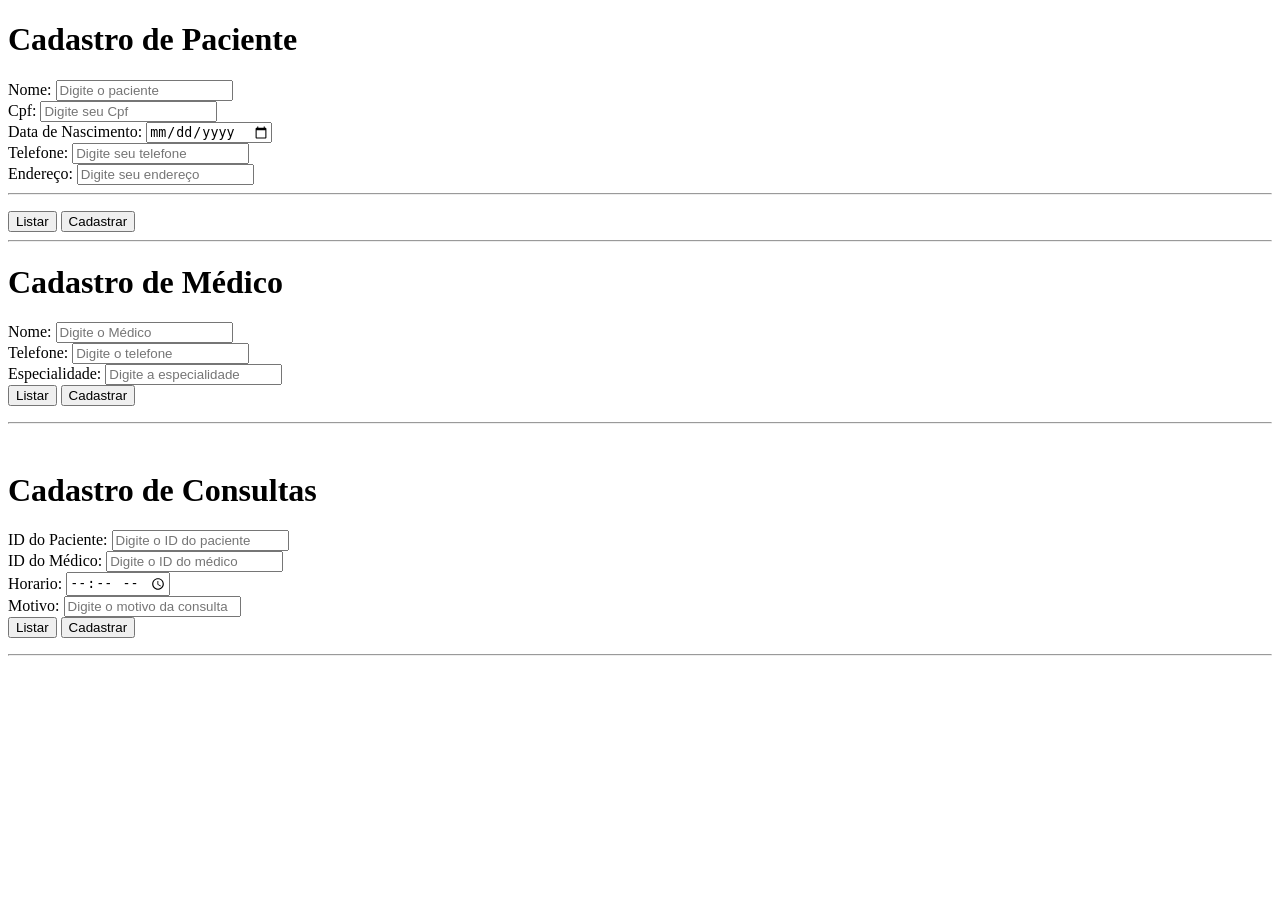
==== Frontend/index.html @ 3fb517c8 "Primeiro commit" ====
<!DOCTYPE html>
<html lang="en">
<head>
    <meta charset="UTF-8">
    <meta name="viewport" content="width=device-width, initial-scale=1.0">
    <title>Hospital</title>
</head>
<body>
    
    <script src="script.js"></script>

    <h1>Cadastro de Paciente</h1>
    <label>Nome: </label>
    <input type="text" id="nome" placeholder="Digite o paciente">
    <br>
    <label>Cpf: </label>
    <input type="text" id="cpf" placeholder="Digite seu Cpf">
    <br>
    <label>Data de Nascimento: </label>
    <input type="date" id="data_nascimento" placeholder="Digite sua data de nascimento">
    <br>
    <label>Telefone: </label>
    <input type="text" id="telefone" placeholder="Digite seu telefone">
    <br>
    <label>Endereço: </label>
    <input type="text" id="endereco" placeholder="Digite seu endereço">
    <hr>
    <ul id="lista"></ul>
    <button onclick="listarPaciente()"> Listar </button>
    <button onclick="cadastarPaciente()"> Cadastrar </button>

    <br>
    <hr>
    <h1>Cadastro de Médico</h1>
    <label>Nome: </label>
    <input type="text" id="nome" placeholder="Digite o Médico">
    <br>
    <label>Telefone: </label>
    <input type="text" id="telefone" placeholder="Digite o telefone">
    <br>

    <label>Especialidade: </label>
    <input type="text" id="especialidade" placeholder="Digite a especialidade">
    <br>

    <button onclick="listarMedicos()"> Listar </button>
    <button onclick="cadastrarMedicos()">Cadastrar</button>

    <ul id="lista2"></ul>
    <hr>

    <br>

    <h1>Cadastro de Consultas</h1>
    <label>ID do Paciente: </label>
    <input type="text" id="id_paciente" placeholder="Digite o ID do paciente">
    <br>
    <label>ID do Médico: </label>
    <input type="text" id="id_medico" placeholder="Digite o ID do médico">
    <br>
    <label>Horario: </label>
    <input type="time" id="horario" placeholder="Digite o horário da consulta">
    <br>
    <label>Motivo: </label>
    <input type="text" id="motivo" placeholder="Digite o motivo da consulta">
    <br>
    <button onclick="listarConsultas()"> Listar </button>
    <button onclick="cadastrarConsulta()"> Cadastrar </button>
    <ul id="lista3"></ul>
    <hr>
</body>
</html>
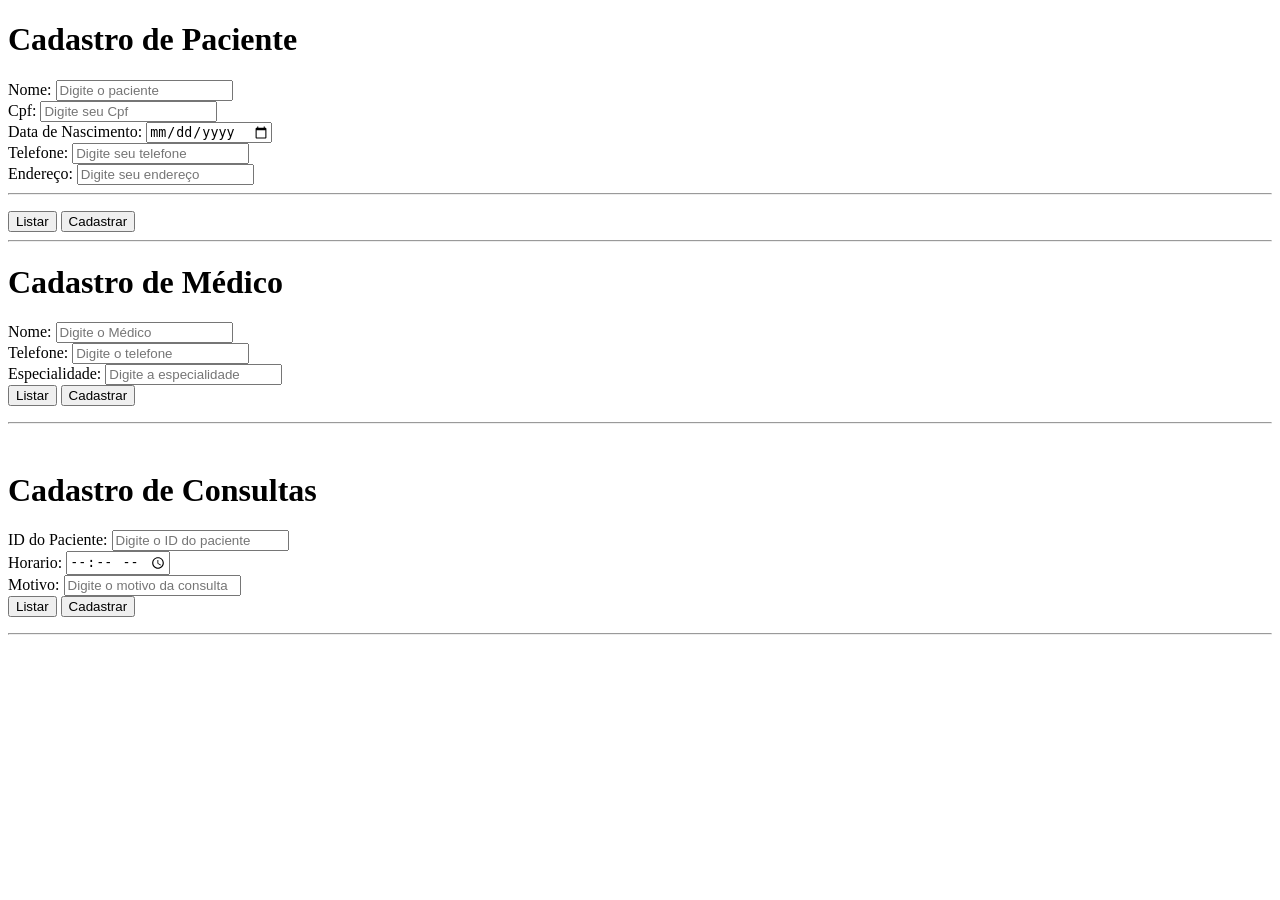
==== commit f5048709: "04" ====
--- a/Frontend/index.html
+++ b/Frontend/index.html
@@ -11,7 +11,7 @@
 
     <h1>Cadastro de Paciente</h1>
     <label>Nome: </label>
-    <input type="text" id="nome" placeholder="Digite o paciente">
+    <input type="text" id="nome_paciente" placeholder="Digite o paciente">
     <br>
     <label>Cpf: </label>
     <input type="text" id="cpf" placeholder="Digite seu Cpf">
@@ -55,9 +55,6 @@
     <label>ID do Paciente: </label>
     <input type="text" id="id_paciente" placeholder="Digite o ID do paciente">
     <br>
-    <label>ID do Médico: </label>
-    <input type="text" id="id_medico" placeholder="Digite o ID do médico">
-    <br>
     <label>Horario: </label>
     <input type="time" id="horario" placeholder="Digite o horário da consulta">
     <br>
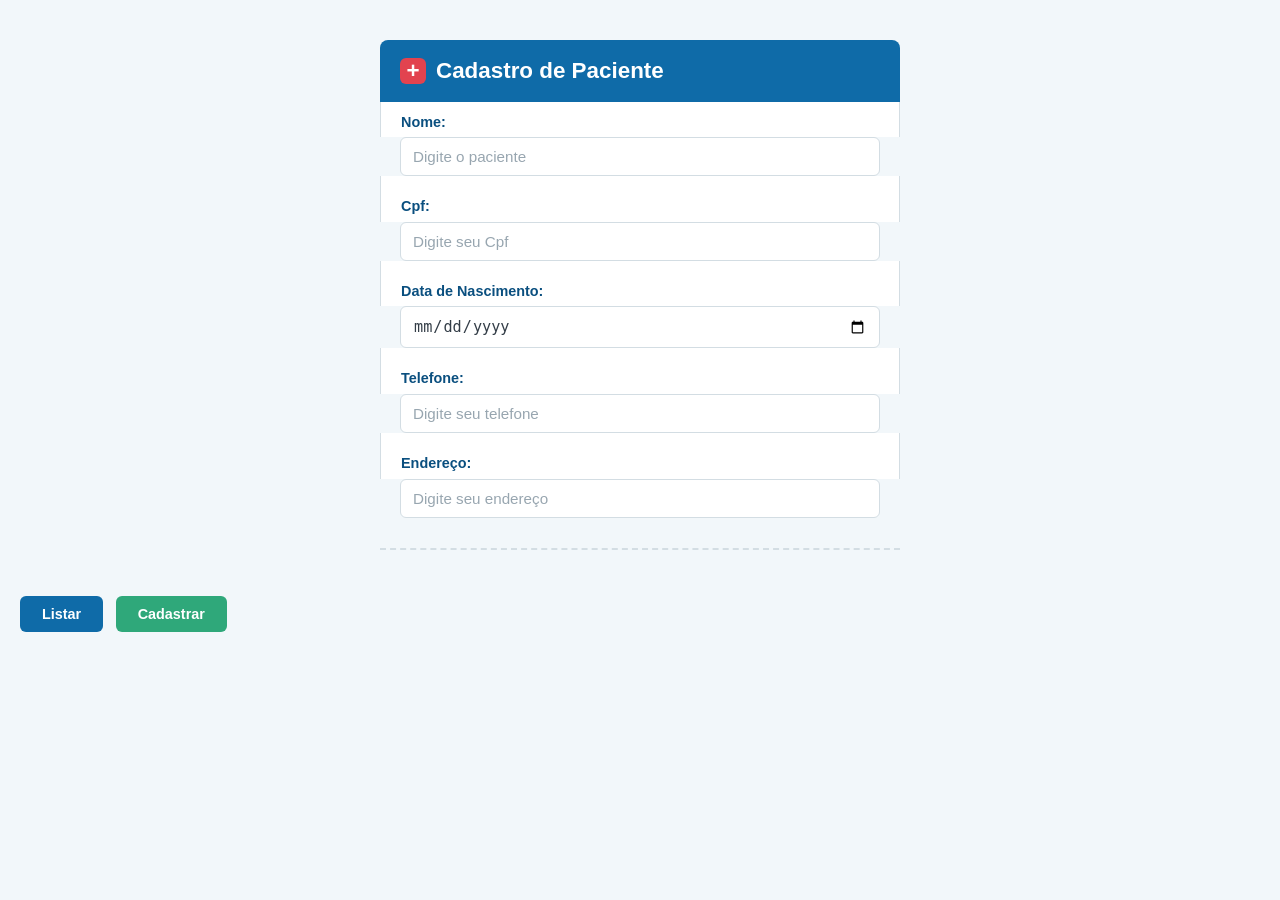
==== commit f09ec075: "09" ====
--- a/Frontend/index.html
+++ b/Frontend/index.html
@@ -4,6 +4,7 @@
     <meta charset="UTF-8">
     <meta name="viewport" content="width=device-width, initial-scale=1.0">
     <title>Hospital</title>
+    <link rel="stylesheet" href="style.css">
 </head>
 <body>
     
@@ -29,41 +30,7 @@
     <button onclick="listarPaciente()"> Listar </button>
     <button onclick="cadastarPaciente()"> Cadastrar </button>
 
-    <br>
-    <hr>
-    <h1>Cadastro de Médico</h1>
-    <label>Nome: </label>
-    <input type="text" id="nome" placeholder="Digite o Médico">
-    <br>
-    <label>Telefone: </label>
-    <input type="text" id="telefone" placeholder="Digite o telefone">
-    <br>
-
-    <label>Especialidade: </label>
-    <input type="text" id="especialidade" placeholder="Digite a especialidade">
-    <br>
-
-    <button onclick="listarMedicos()"> Listar </button>
-    <button onclick="cadastrarMedicos()">Cadastrar</button>
-
-    <ul id="lista2"></ul>
-    <hr>
-
-    <br>
-
-    <h1>Cadastro de Consultas</h1>
-    <label>ID do Paciente: </label>
-    <input type="text" id="id_paciente" placeholder="Digite o ID do paciente">
-    <br>
-    <label>Horario: </label>
-    <input type="time" id="horario" placeholder="Digite o horário da consulta">
-    <br>
-    <label>Motivo: </label>
-    <input type="text" id="motivo" placeholder="Digite o motivo da consulta">
-    <br>
-    <button onclick="listarConsultas()"> Listar </button>
-    <button onclick="cadastrarConsulta()"> Cadastrar </button>
-    <ul id="lista3"></ul>
-    <hr>
+    <link rel="medico" href="medico.html">
+    <link rel="consultas" href="consultas.html">
 </body>
 </html>
--- a/Frontend/style.css
+++ b/Frontend/style.css
@@ -0,0 +1,168 @@
+:root {
+  --azul-hospital: #0f6ba8;
+  --azul-escuro: #0a4f7f;
+  --azul-claro: #e6f3fa;
+  --verde-saude: #2fa87a;
+  --cinza-texto: #333d47;
+  --cinza-borda: #d3dde3;
+  --branco: #ffffff;
+  --vermelho-cruz: #e2434f;
+}
+
+* {
+  box-sizing: border-box;
+}
+
+body {
+  font-family: 'Segoe UI', 'Trebuchet MS', Arial, sans-serif;
+  background-color: #f2f7fa;
+  color: var(--cinza-texto);
+  margin: 0;
+  padding: 40px 20px;
+  line-height: 1.5;
+}
+
+/* Cabeçalhos de cada seção (Paciente, Médico, Consultas) */
+h1 {
+  color: var(--branco);
+  background-color: var(--azul-hospital);
+  padding: 14px 20px;
+  border-radius: 8px 8px 0 0;
+  font-size: 1.4rem;
+  margin: 40px auto 0 auto;
+  max-width: 520px;
+  position: relative;
+}
+
+/* Cruz de saúde antes do título */
+h1::before {
+  content: "+";
+  display: inline-block;
+  background-color: var(--vermelho-cruz);
+  color: var(--branco);
+  font-weight: bold;
+  width: 26px;
+  height: 26px;
+  line-height: 26px;
+  text-align: center;
+  border-radius: 6px;
+  margin-right: 10px;
+}
+
+h1:first-of-type {
+  margin-top: 0;
+}
+
+/* "Card" do formulário logo abaixo de cada h1 */
+label {
+  display: block;
+  max-width: 520px;
+  margin: 0 auto;
+  background-color: var(--branco);
+  padding: 10px 20px 4px 20px;
+  font-weight: 600;
+  font-size: 0.9rem;
+  color: var(--azul-escuro);
+  border-left: 1px solid var(--cinza-borda);
+  border-right: 1px solid var(--cinza-borda);
+}
+
+input {
+  display: block;
+  max-width: 480px;
+  width: calc(100% - 40px);
+  margin: 0 auto;
+  padding: 10px 12px;
+  background-color: var(--branco);
+  border: 1px solid var(--cinza-borda);
+  border-radius: 6px;
+  font-size: 0.95rem;
+  color: var(--cinza-texto);
+}
+
+input:focus {
+  outline: none;
+  border-color: var(--azul-hospital);
+  box-shadow: 0 0 0 3px rgba(15, 107, 168, 0.15);
+}
+
+input::placeholder {
+  color: #98a6b0;
+}
+
+/* Quebra de linha vira só um respiro visual dentro do "card" */
+br {
+  content: "";
+  display: block;
+  max-width: 520px;
+  margin: 0 auto;
+  height: 10px;
+  background-color: var(--branco);
+  border-left: 1px solid var(--cinza-borda);
+  border-right: 1px solid var(--cinza-borda);
+}
+
+/* Botões */
+button {
+  background-color: var(--azul-hospital);
+  color: var(--branco);
+  border: none;
+  padding: 10px 22px;
+  margin: 16px 8px 20px 0;
+  border-radius: 6px;
+  font-size: 0.9rem;
+  font-weight: 600;
+  cursor: pointer;
+  transition: background-color 0.15s ease, transform 0.1s ease;
+  display: inline-block;
+}
+
+button:hover {
+  background-color: var(--azul-escuro);
+}
+
+button:active {
+  transform: scale(0.97);
+}
+
+/* Botão "Cadastrar" em verde-saúde para diferenciar do "Listar" */
+button:nth-of-type(2) {
+  background-color: var(--verde-saude);
+}
+
+button:nth-of-type(2):hover {
+  background-color: #24875f;
+}
+
+/* Container dos botões, alinhado com o resto do card */
+ul + hr,
+button {
+  max-width: 520px;
+}
+
+/* Listas de resultados (pacientes, médicos, consultas) */
+ul {
+  list-style: none;
+  max-width: 520px;
+  margin: 10px auto 0 auto;
+  padding: 0;
+}
+
+ul li {
+  background-color: var(--branco);
+  border: 1px solid var(--cinza-borda);
+  border-left: 4px solid var(--verde-saude);
+  border-radius: 6px;
+  padding: 10px 14px;
+  margin-bottom: 8px;
+  font-size: 0.9rem;
+  box-shadow: 0 1px 2px rgba(0, 0, 0, 0.04);
+}
+
+/* Linhas divisórias entre seções */
+hr {
+  max-width: 520px;
+  margin: 30px auto;
+  border: none;
+  border-top: 2px dashed var(--cinza-borda);
+}
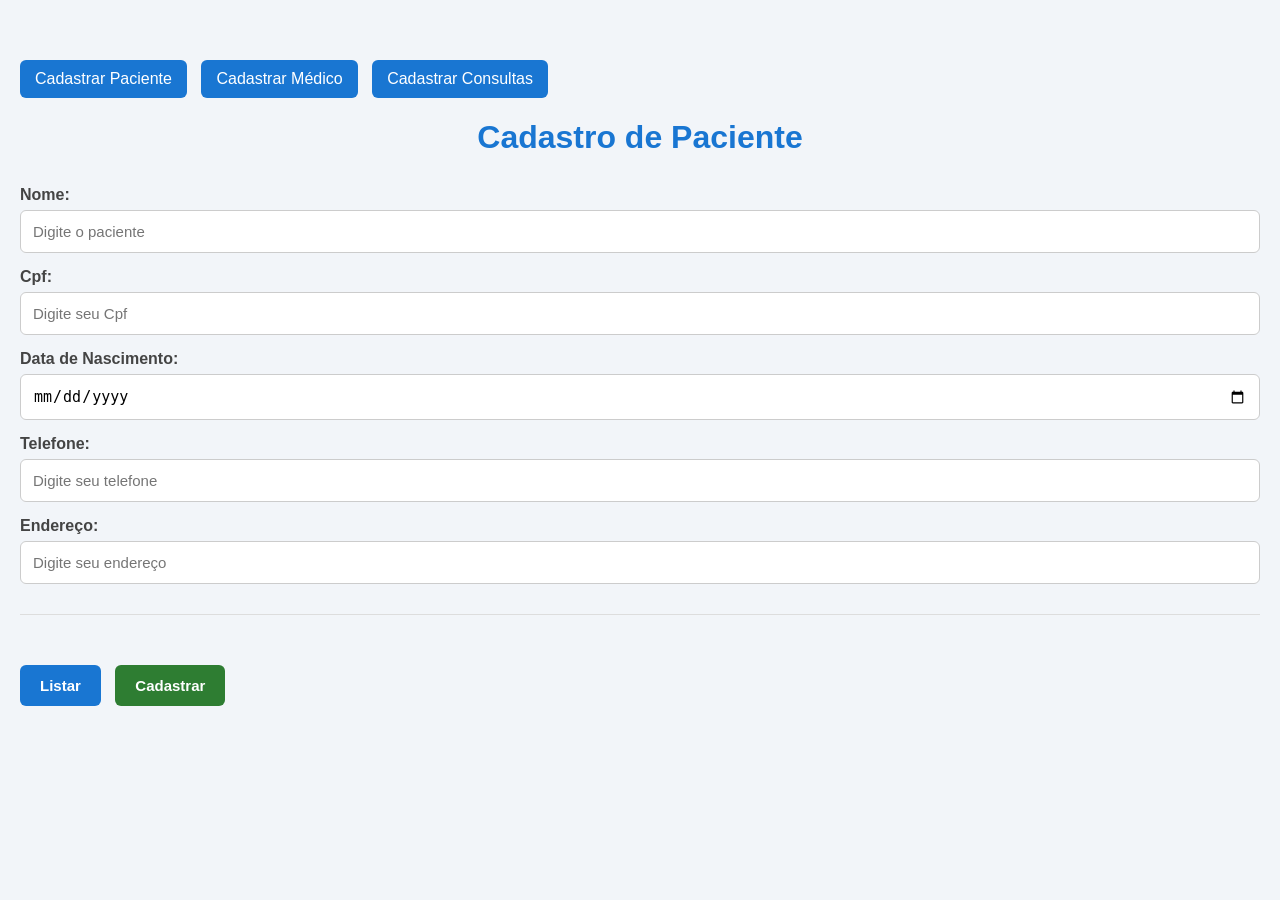
==== commit 0c22ce86: "11" ====
--- a/Frontend/index.html
+++ b/Frontend/index.html
@@ -8,6 +8,12 @@
 </head>
 <body>
     
+    <div class="navegação">
+        <a href="index.html">Cadastrar Paciente</a>
+        <a href="medico.html">Cadastrar Médico</a>
+        <a href="consultas.html">Cadastrar Consultas</a>
+    </div>
+
     <script src="script.js"></script>
 
     <h1>Cadastro de Paciente</h1>
@@ -30,7 +36,5 @@
     <button onclick="listarPaciente()"> Listar </button>
     <button onclick="cadastarPaciente()"> Cadastrar </button>
 
-    <link rel="medico" href="medico.html">
-    <link rel="consultas" href="consultas.html">
 </body>
 </html>
--- a/Frontend/style.css
+++ b/Frontend/style.css
@@ -1,168 +1,145 @@
-:root {
-  --azul-hospital: #0f6ba8;
-  --azul-escuro: #0a4f7f;
-  --azul-claro: #e6f3fa;
-  --verde-saude: #2fa87a;
-  --cinza-texto: #333d47;
-  --cinza-borda: #d3dde3;
-  --branco: #ffffff;
-  --vermelho-cruz: #e2434f;
-}
+/* ===== CONFIGURAÇÕES GERAIS ===== */
 
 * {
-  box-sizing: border-box;
+    box-sizing: border-box;
 }
 
 body {
-  font-family: 'Segoe UI', 'Trebuchet MS', Arial, sans-serif;
-  background-color: #f2f7fa;
-  color: var(--cinza-texto);
-  margin: 0;
-  padding: 40px 20px;
-  line-height: 1.5;
+    margin: 0;
+    padding: 40px 20px;
+    font-family: Arial, sans-serif;
+    background-color: #f2f5f9;
+    color: #333;
 }
 
-/* Cabeçalhos de cada seção (Paciente, Médico, Consultas) */
+/* ===== TÍTULO ===== */
+
 h1 {
-  color: var(--branco);
-  background-color: var(--azul-hospital);
-  padding: 14px 20px;
-  border-radius: 8px 8px 0 0;
-  font-size: 1.4rem;
-  margin: 40px auto 0 auto;
-  max-width: 520px;
-  position: relative;
+    text-align: center;
+    color: #1976d2;
+    margin-bottom: 30px;
 }
 
-/* Cruz de saúde antes do título */
-h1::before {
-  content: "+";
-  display: inline-block;
-  background-color: var(--vermelho-cruz);
-  color: var(--branco);
-  font-weight: bold;
-  width: 26px;
-  height: 26px;
-  line-height: 26px;
-  text-align: center;
-  border-radius: 6px;
-  margin-right: 10px;
-}
+/* ===== FORMULÁRIO ===== */
 
-h1:first-of-type {
-  margin-top: 0;
-}
-
-/* "Card" do formulário logo abaixo de cada h1 */
 label {
-  display: block;
-  max-width: 520px;
-  margin: 0 auto;
-  background-color: var(--branco);
-  padding: 10px 20px 4px 20px;
-  font-weight: 600;
-  font-size: 0.9rem;
-  color: var(--azul-escuro);
-  border-left: 1px solid var(--cinza-borda);
-  border-right: 1px solid var(--cinza-borda);
+    display: block;
+    margin-top: 15px;
+    margin-bottom: 6px;
+    font-weight: bold;
+    color: #444;
 }
 
 input {
-  display: block;
-  max-width: 480px;
-  width: calc(100% - 40px);
-  margin: 0 auto;
-  padding: 10px 12px;
-  background-color: var(--branco);
-  border: 1px solid var(--cinza-borda);
-  border-radius: 6px;
-  font-size: 0.95rem;
-  color: var(--cinza-texto);
+    width: 100%;
+    padding: 12px;
+    border: 1px solid #ccc;
+    border-radius: 6px;
+    font-size: 15px;
+    outline: none;
 }
 
 input:focus {
-  outline: none;
-  border-color: var(--azul-hospital);
-  box-shadow: 0 0 0 3px rgba(15, 107, 168, 0.15);
+    border-color: #1976d2;
+    box-shadow: 0 0 4px rgba(25, 118, 210, 0.3);
 }
 
-input::placeholder {
-  color: #98a6b0;
+/* ===== QUEBRA DE LINHA ===== */
+
+br {
+    display: none;
 }
 
-/* Quebra de linha vira só um respiro visual dentro do "card" */
-br {
-  content: "";
-  display: block;
-  max-width: 520px;
-  margin: 0 auto;
-  height: 10px;
-  background-color: var(--branco);
-  border-left: 1px solid var(--cinza-borda);
-  border-right: 1px solid var(--cinza-borda);
+/* ===== BOTÕES ===== */
+
+button {
+    margin-top: 20px;
+    padding: 12px 20px;
+    border: none;
+    border-radius: 6px;
+    font-size: 15px;
+    font-weight: bold;
+    cursor: pointer;
+    transition: 0.2s;
 }
 
-/* Botões */
-button {
-  background-color: var(--azul-hospital);
-  color: var(--branco);
-  border: none;
-  padding: 10px 22px;
-  margin: 16px 8px 20px 0;
-  border-radius: 6px;
-  font-size: 0.9rem;
-  font-weight: 600;
-  cursor: pointer;
-  transition: background-color 0.15s ease, transform 0.1s ease;
-  display: inline-block;
+/* Botão Listar */
+
+button:first-of-type {
+    background-color: #1976d2;
+    color: white;
 }
 
-button:hover {
-  background-color: var(--azul-escuro);
+button:first-of-type:hover {
+    background-color: #125aa0;
 }
 
-button:active {
-  transform: scale(0.97);
+/* Botão Cadastrar */
+
+button:last-of-type {
+    background-color: #2e7d32;
+    color: white;
+    margin-left: 10px;
 }
 
-/* Botão "Cadastrar" em verde-saúde para diferenciar do "Listar" */
-button:nth-of-type(2) {
-  background-color: var(--verde-saude);
+button:last-of-type:hover {
+    background-color: #1b5e20;
 }
 
-button:nth-of-type(2):hover {
-  background-color: #24875f;
+/* ===== LISTAS ===== */
+
+ul {
+    margin-top: 25px;
+    padding: 0;
+    list-style: none;
 }
 
-/* Container dos botões, alinhado com o resto do card */
-ul + hr,
-button {
-  max-width: 520px;
+li {
+    background-color: #f8f9fa;
+    border: 1px solid #ddd;
+    border-radius: 6px;
+    padding: 12px;
+    margin-bottom: 8px;
 }
 
-/* Listas de resultados (pacientes, médicos, consultas) */
-ul {
-  list-style: none;
-  max-width: 520px;
-  margin: 10px auto 0 auto;
-  padding: 0;
+/* ===== LINHA ===== */
+
+hr {
+    border: none;
+    border-top: 1px solid #ddd;
+    margin: 30px 0;
 }
 
-ul li {
-  background-color: var(--branco);
-  border: 1px solid var(--cinza-borda);
-  border-left: 4px solid var(--verde-saude);
-  border-radius: 6px;
-  padding: 10px 14px;
-  margin-bottom: 8px;
-  font-size: 0.9rem;
-  box-shadow: 0 1px 2px rgba(0, 0, 0, 0.04);
+/* ===== LINKS DE NAVEGAÇÃO ===== */
+
+a {
+    display: inline-block;
+    margin-top: 20px;
+    margin-right: 10px;
+    padding: 10px 15px;
+    background-color: #1976d2;
+    color: white;
+    text-decoration: none;
+    border-radius: 6px;
 }
 
-/* Linhas divisórias entre seções */
-hr {
-  max-width: 520px;
-  margin: 30px auto;
-  border: none;
-  border-top: 2px dashed var(--cinza-borda);
+a:hover {
+    background-color: #125aa0;
+}
+
+/* ===== RESPONSIVIDADE ===== */
+
+@media (max-width: 600px) {
+    body {
+        padding: 20px 15px;
+    }
+
+    h1 {
+        font-size: 25px;
+    }
+
+    button {
+        width: 100%;
+        margin-left: 0 !important;
+    }
 }
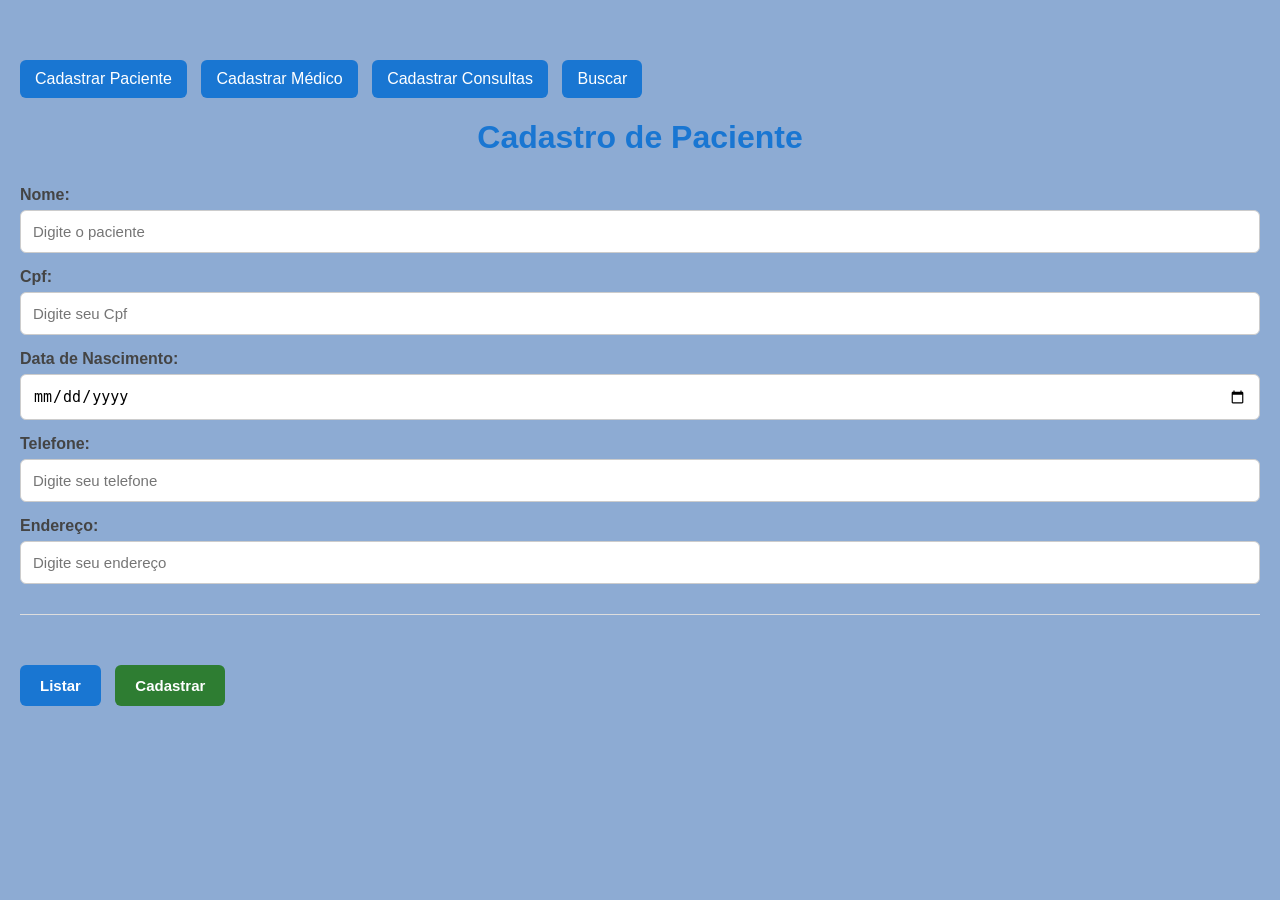
==== commit f10f4977: "16" ====
--- a/Frontend/index.html
+++ b/Frontend/index.html
@@ -12,6 +12,7 @@
         <a href="index.html">Cadastrar Paciente</a>
         <a href="medico.html">Cadastrar Médico</a>
         <a href="consultas.html">Cadastrar Consultas</a>
+        <a href="listar.html">Buscar</a>
     </div>
 
     <script src="script.js"></script>
--- a/Frontend/style.css
+++ b/Frontend/style.css
@@ -8,7 +8,7 @@
     margin: 0;
     padding: 40px 20px;
     font-family: Arial, sans-serif;
-    background-color: #f2f5f9;
+    background-color: #8dabd3;
     color: #333;
 }
 
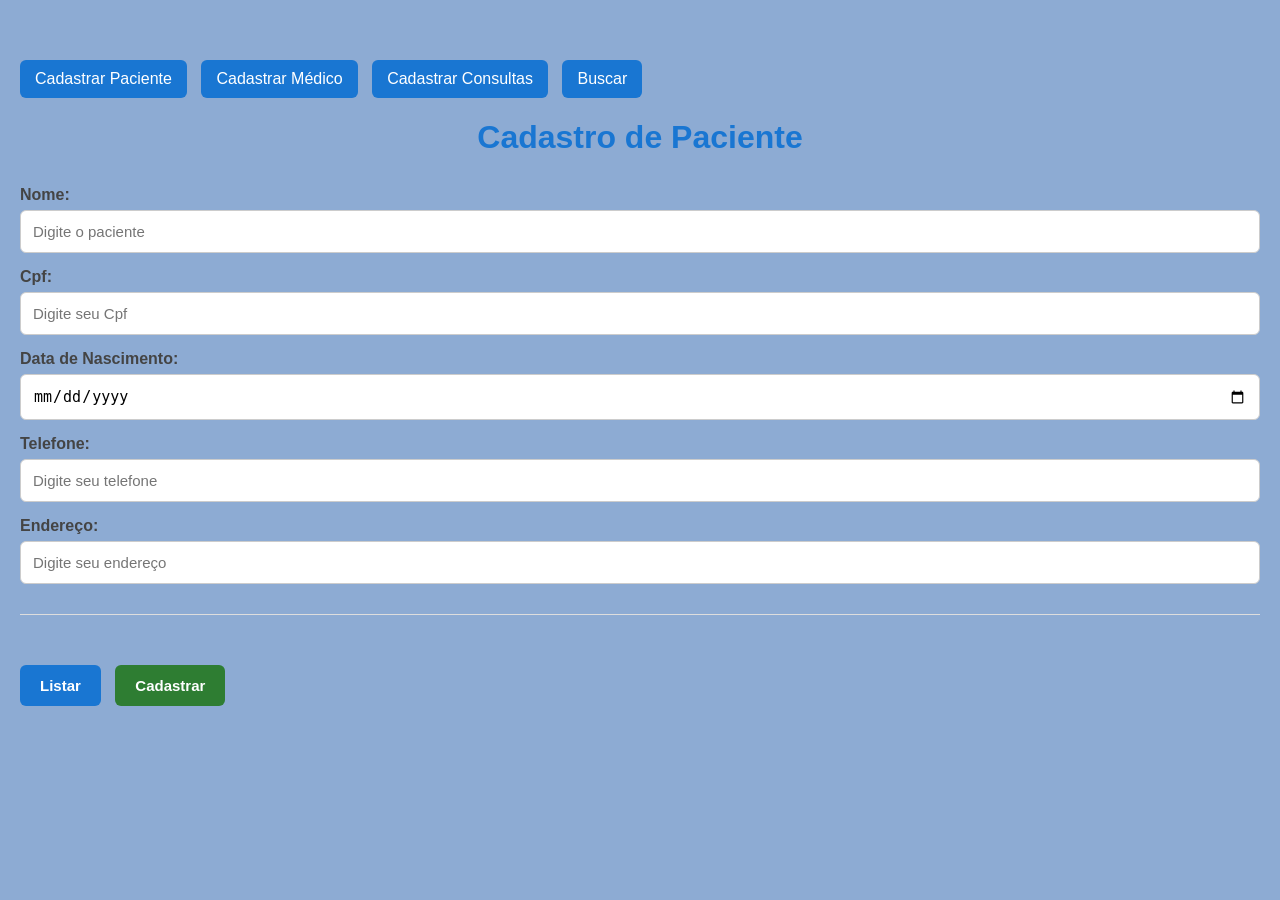
==== commit d186a94b: "20" ====
--- a/Frontend/index.html
+++ b/Frontend/index.html
@@ -12,7 +12,7 @@
         <a href="index.html">Cadastrar Paciente</a>
         <a href="medico.html">Cadastrar Médico</a>
         <a href="consultas.html">Cadastrar Consultas</a>
-        <a href="listar.html">Buscar</a>
+        <a href="buscar.html">Buscar</a>
     </div>
 
     <script src="script.js"></script>
